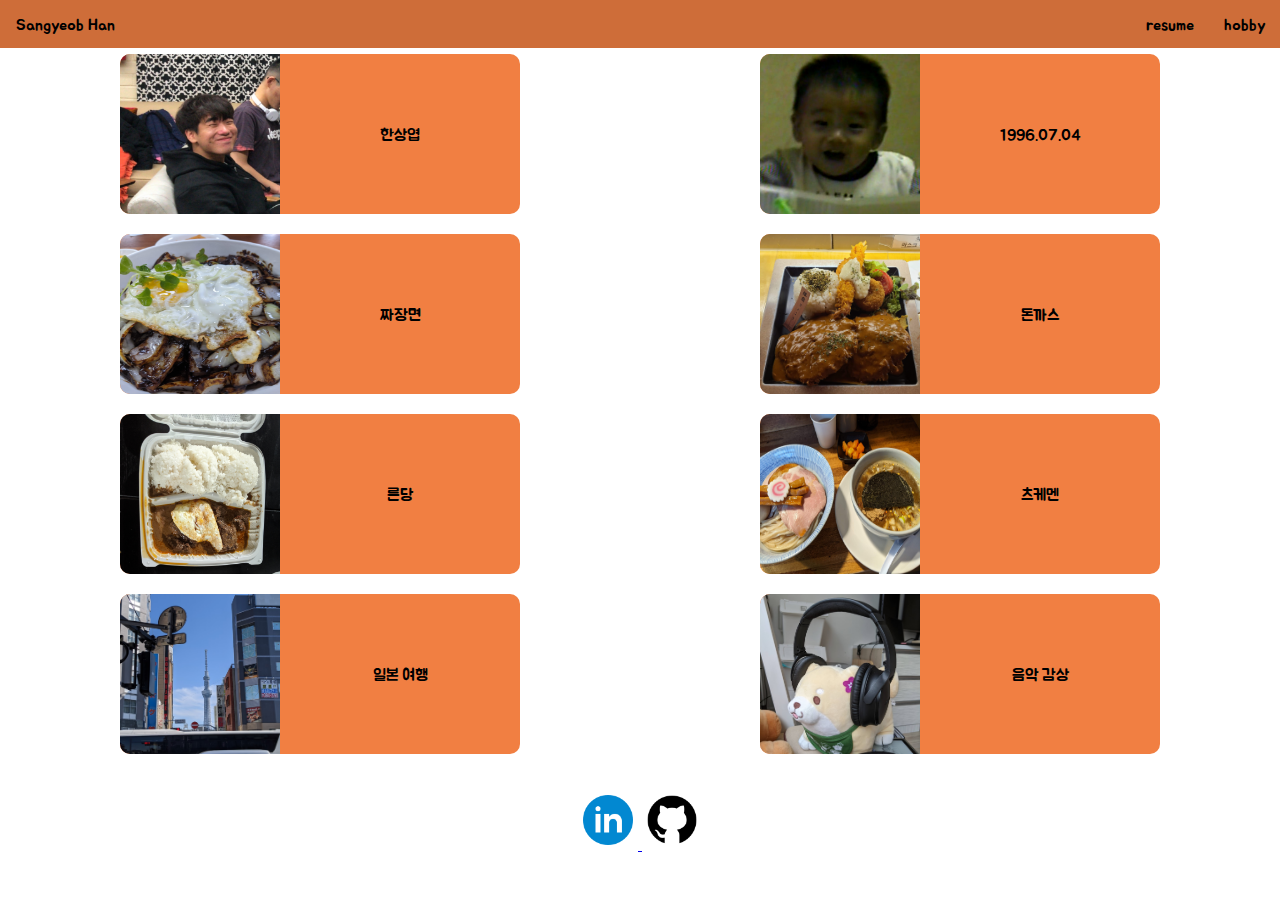
==== index.html @ 6c872b55 "메인페이지 완성" ====
<!DOCTYPE html>
<html lang="ko">
<head>
    <meta charset="UTF-8">
    <meta http-equiv="X-UA-Compatible" content="IE=edge">
    <meta name="viewport" content="width=device-width, initial-scale=1.0">
    <title>sangyeob han</title>
    <link rel="stylesheet" href="navbar.css">
    <link rel="stylesheet" href="container.css">
    <style>
        h1 {
            display: none;
        }    
    </style>
</head>
<body>
    <h1>sangyeob Han</h1>
    <div class="navbar">
        <a href="index.html">Sangyeob Han</a>
        <a href="hobby.html" class="split">hobby</a>
        <a href="resume.html" class="split">resume</a>
    </div>
    <br><br><br>


    <div class="gridcontainer">
        <div class="container">
            <div class="picture">
                <img src="pics/me.png" alt="me">
            </div>
            <div class="content">
                한상엽
            </div>
        </div>

        <div class="container">
            <div class="picture">
                <img src="pics/babyme.jpeg" alt="babyme">
            </div>
            <div class="content">
                1996.07.04
            </div>
        </div>
        <div class="container">
            <div class="picture">
                <img src="pics/jjajang.jpeg" alt="jjajang">
            </div>
            <div class="content">
                짜장면
            </div>
        </div>

        <div class="container">
            <div class="picture">
                <img src="pics/katsu.png" alt="katsu">
            </div>
            <div class="content">
                돈까스
            </div>
        </div>
        <div class="container">
            <div class="picture">
                <img src="pics/rendang.jpeg" alt="rendang">
            </div>
            <div class="content">
                른당
            </div>
        </div>

        <div class="container">
            <div class="picture">
                <img src="pics/tsukemen.jpeg" alt="tsukemen">
            </div>
            <div class="content">
                츠케멘
            </div>
        </div>

        <div class="container">
            <div class="picture">
                <img src="pics/japan.png" alt="japan">
            </div>
            <div class="content">
                일본 여행
            </div>
        </div>

        <div class="container">
            <div class="picture">
                <img src="pics/music.png" alt="music">
            </div>
            <div class="content">
                음악 감상
            </div>
        </div>
    </div>
    <br><br>

    <footer>
        <a href="https://www.linkedin.com/in/sangyeob-han-26935624b/" target="_blank">
            <img src="pics/linkedinicon.png" alt="linkedin" width="60px" length="60px" target="_blank">
        </a>
        <a href="https://github.com/sangyeobhan" target="_blank">
            <img src="pics/githubicon.png" alt="github" width="60px" length="60px">
        </a>
    </footer>
</body>
</html>
---- navbar.css ----
@font-face {
    src: url("BMJUA_otf.otf");
    font-family: "bm";
}
body {
    margin: 0;
}
.navbar {
    color: black;
    text-decoration: none;
    font-family: "bm";
    background-color: #CE6D39;
    top: 0;
    position: fixed;
    width: 100%;
    padding-left: 16px;
    padding-top:16px;
    padding-bottom:16px;
    font-size: 16px;
}

.navbar img {
    width:20px;
    height:20px;
    border-radius:10%;
    overflow:hidden;
}
.navbar a{
    float:left;
    text-decoration: none;
    color: black;
}

.navbar a:hover{
    -webkit-transform: scale(1.2);
}
.navbar a.split {
    float: right;
    padding-right: 30px;
}

footer {
    display: table;
    margin-left: auto;
    margin-right: auto;
}
---- container.css ----
@font-face {
    src: url("BMJUA_otf.otf");
    font-family: "bm";
}

.gridcontainer{
    display: grid;
    grid-template-columns: 1fr 1fr;
    row-gap: 20px;
}
.container {
    width: 400px;
    margin-left: auto;
    margin-right: auto;
}

.content {
    font-family: "bm";
    width: 60%;
    height: 160px;
    background-color: #F17F42;
    float: left;
    border-bottom-right-radius: 10px;
    border-top-right-radius: 10px;
    text-align: center;
    line-height: 160px;
}

.picture {
    width: 40%;
    height: 160px;
    background-color: #F17F42;
    float: left;
    border-radius: 10px;
}

.picture img{
    width: 100%;
    height: 160px;
    border-top-left-radius: 10px;
    border-bottom-left-radius: 10px;
}

.container:hover{
    -webkit-transform: scale(1.1);
}
@media(max-width:900px){
    .gridcontainer{
        display: grid;
        grid-template-columns: 1fr;
    
    }

    .container {
        width: 340px;
        margin-left: auto;
        margin-right: auto;
    }
    
    .content {
        font-family: "bm";
        width: 60%;
        height: 136px;
        background-color: #F17F42;
        float: left;
        border-bottom-right-radius: 10px;
        border-top-right-radius: 10px;
        text-align: center;
        line-height: 136px;
    }
    
    .picture {
        width: 40%;
        height: 136px;
        background-color: #F17F42;
        float: left;
        border-radius: 10px;
    }
    
    .picture img{
        width: 100%;
        height: 136px;
        border-top-left-radius: 10px;
        border-bottom-left-radius: 10px;
    }
    .container:hover{
        -webkit-transform: scale(1.1);
    }
}
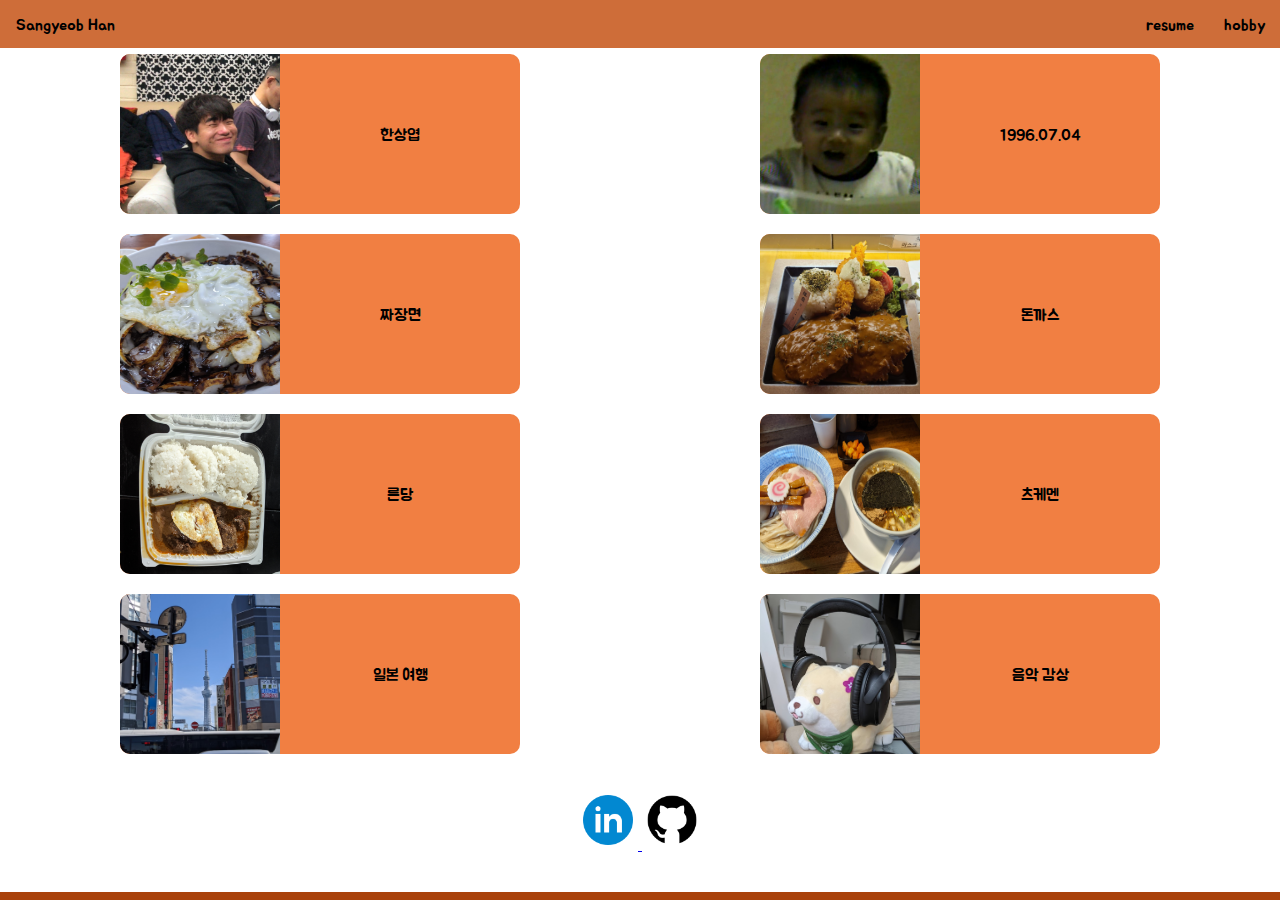
==== commit 146f8ad9: "v1.4" ====
--- a/index.html
+++ b/index.html
@@ -15,7 +15,7 @@
 </head>
 <body>
     <h1>sangyeob Han</h1>
-    <div class="navbar">
+    <div id="navbar">
         <a href="index.html">Sangyeob Han</a>
         <a href="hobby.html" class="split">hobby</a>
         <a href="resume.html" class="split">resume</a>
@@ -104,5 +104,31 @@
             <img src="pics/githubicon.png" alt="github" width="60px" length="60px">
         </a>
     </footer>
+
+    <div class="progressBar"></div>
+
+    <script>
+        let lastScroll;
+        navbar = document.getElementById('navbar');
+        window.addEventListener('scroll',function(){
+            let scroll = window.pageYOffset;
+            if(scroll > lastScroll){
+                navbar.style.top='-50px';
+            } else {
+                navbar.style.top='0';
+            }
+            lastScroll = scroll;
+        });
+
+        window.addEventListener('scroll', () => {
+            progress = document.querySelector('.progressBar');
+            let scroll = window.pageYOffset;
+            let height =  document.documentElement.scrollHeight - document.documentElement.clientHeight;
+            let scrolled = (scroll / height) * 100;
+            progress.style.width = scrolled + '%';
+        });
+    </script>
+
+
 </body>
 </html>--- a/navbar.css
+++ b/navbar.css
@@ -5,7 +5,7 @@
 body {
     margin: 0;
 }
-.navbar {
+#navbar {
     color: black;
     text-decoration: none;
     font-family: "bm";
@@ -17,26 +17,30 @@
     padding-top:16px;
     padding-bottom:16px;
     font-size: 16px;
+    z-index: 100;
+    transition: 0.5s;
 }
 
-.navbar img {
-    width:20px;
-    height:20px;
-    border-radius:10%;
-    overflow:hidden;
-}
-.navbar a{
+#navbar a{
     float:left;
     text-decoration: none;
     color: black;
 }
 
-.navbar a:hover{
-    -webkit-transform: scale(1.2);
+#navbar a:hover{
+    transform: scale(1.2);
 }
-.navbar a.split {
+#navbar a.split {
     float: right;
     padding-right: 30px;
+}
+
+.progressBar {
+    position: fixed;
+    background-color: #a9420b;
+    bottom: 0;
+    width: 100%;
+    height: 8px;
 }
 
 footer {
--- a/container.css
+++ b/container.css
@@ -42,7 +42,7 @@
 }
 
 .container:hover{
-    -webkit-transform: scale(1.1);
+    transform: scale(1.1);
 }
 @media(max-width:900px){
     .gridcontainer{
@@ -84,6 +84,6 @@
         border-bottom-left-radius: 10px;
     }
     .container:hover{
-        -webkit-transform: scale(1.1);
+        transform: scale(1.1);
     }
 }